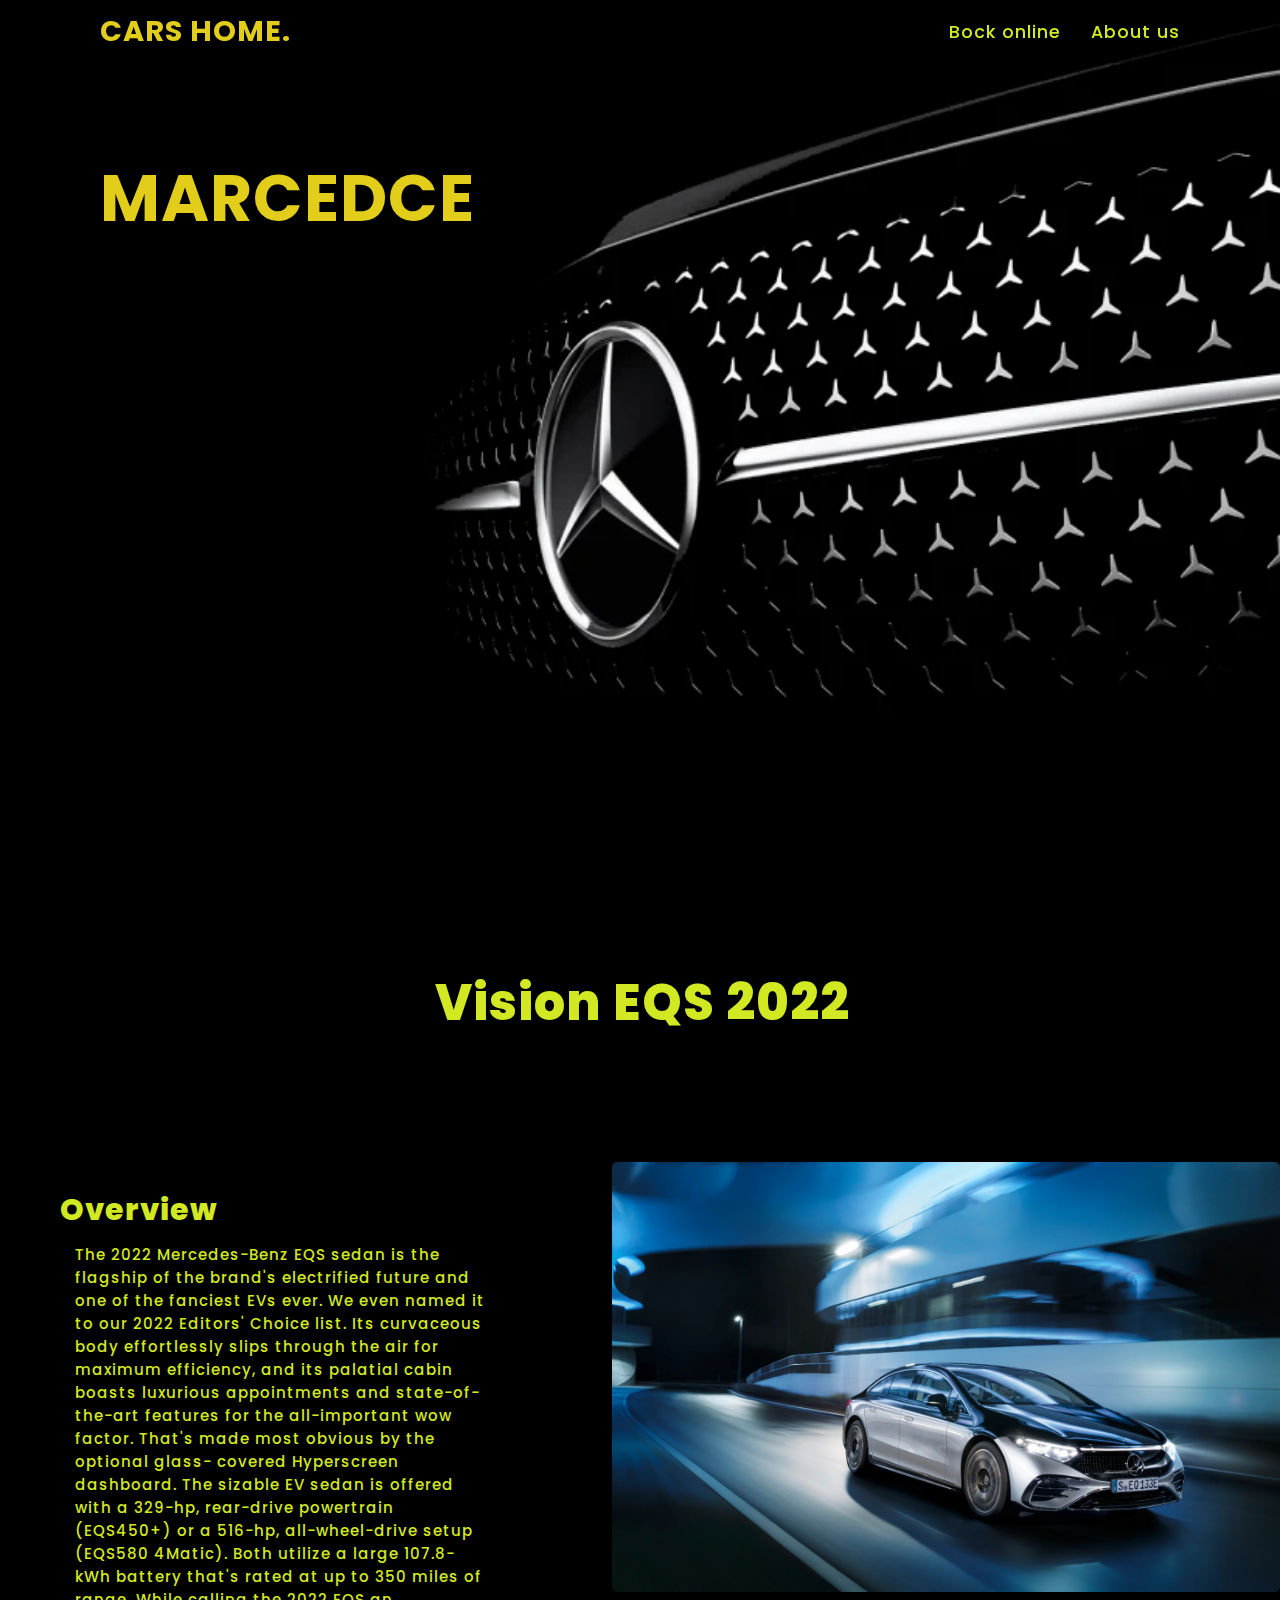
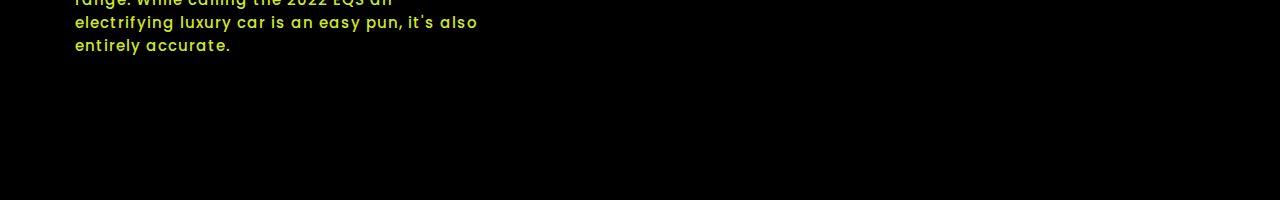
==== hazem/car1test.html @ 60c7c196 "Add files via upload" ====
<!DOCTYPE html>
<html lang="en">

<head>
    <meta charset="UTF-8" />
    <meta http-equiv="X-UA-Compatible" content="IE=edge" />
    <meta name="viewport" content="width=device-width, initial-scale=1.0" />
    <link rel="stylesheet" href="https://cdnjs.cloudflare.com/ajax/libs/font-awesome/6.1.1/css/all.min.css">
    <link rel="stylesheet" href="car1test.css" />
    <title>CARS HOME.,for buying,selling cars</title>
</head>

<body>
    <header>
        <a href="../index.html" class="logo">Cars home.</a>
        <nav class="navigation">
            <a href="../JIMY/html/bockonline.html">Bock online</a>
            <a href="../JIMY/html/aboutus.html">About us</a>
        </nav>
    </header>
    <section class="marcedcehome">
            <div>
                    <h1 class="main_h1">MARCEDCE</h1>
            </div>
    </section>
    <section class="marcedcedetails">
        <div class="page1">
            <div class="spa1">
                <h1>Vision EQS 2022</h1>
            </div>
            <div class="img">
                <img src="../JIMY/imgs/carhome.webp" alt="">
            </div>
            <aside class="aside1">
                <div class="info">
                    <h1>Overview</h1>
                    <p>
                        The 2022 Mercedes-Benz EQS sedan is the flagship of the brand's electrified future
                        and one of the fanciest EVs ever. We even named it to our 2022 Editors' Choice
                        list. Its curvaceous body effortlessly slips through the air for maximum efficiency,
                        and its palatial cabin boasts luxurious appointments and state-of-the-art features
                        for the all-important wow factor. That's made most obvious by the optional glass-
                        covered Hyperscreen dashboard. The sizable EV sedan is offered with a 329-hp,
                        rear-drive powertrain (EQS450+) or a 516-hp, all-wheel-drive setup (EQS580
                        4Matic). Both utilize a large 107.8-kWh battery that's rated at up to 350 miles of
                        range. While calling the 2022 EQS an electrifying luxury car is an easy pun, it's
                        also entirely accurate.
                    </p>
                </div>
            </aside>
            <span class="spa2"></span>
        </div>
    </section>
</body>

</html>
---- hazem/car1test.css ----
@import url('https://fonts.googleapis.com/css2?family=BIZ+UDPMincho&family=Poppins:ital,wght@0,100;0,200;0,300;0,400;0,500;0,600;0,700;0,800;0,900;1,100;1,200;1,300;1,400;1,500;1,600;1,700;1,800;1,900&display=swap');

* {
    font-family: 'BIZ UDPMincho', serif;
    font-family: 'Poppins', sans-serif;
    margin: 0%;
    padding: 0%;
    box-sizing: border-box;
    scroll-behavior: smooth;
    letter-spacing: 1px;

}

header {
    /* background-color: rgba(0 0 0/.5); */
    background: none;
    width: 100%;
    position: fixed;
    z-index: 999;
    display: flex;
    align-items: center;
    padding: 10px 100px;
}

.logo {
    text-decoration: none;
    color: #e2cd1a;
    text-transform: uppercase;
    font-size: 1.8em;
    font-weight: 700;
}
.navigation {
    margin-left: 100px;
}

.navigation a {
    text-decoration: none;
    color: #d1e822;
    font-size: 1.1em;
    font-weight: 500;
    padding-left: 25px;
} 


.marcedcehome {
    width: 100%;
    min-height: 100vh;
    display: flex;
    background: url(../JIMY/imgs/carbackground.webp);
    background-size: cover;
    background-position: center;
    background-attachment: fixed;
}

.main_h1 {
    color: #e2cd1a;
    margin-top: 150px;
    padding-left: 100px;
    font-size: 4.075em;
}
.page1 {
    height: 100vh;
    background-color: #eee;
    display: grid;
    grid-template-columns: repeat(10,1fr);
    grid-template-rows: 20% 66% 14%;
    grid-template-areas:
    "spa1 spa1 spa1 spa1 spa1 spa1 spa1 spa1 spa1 spa1"
    "side side side side cont cont cont cont cont cont"
    "spa2 spa2 spa2 spa2 spa2 spa2 spa2 spa2 spa2 spa2";
}

header {
    background-color: rgba(0 0 0/.5);
    width: 100%;
    position: fixed;
    z-index: 999;
    display: flex;
    justify-content: space-between;
    align-items: center;
    padding: 10px 100px;
}
.logo {
    grid-area: logo;
    text-decoration: none;
    color: #e2cd1a;
    text-transform: uppercase;
    font-size: 1.8em;
    font-weight: 700;
}

.navigation {
    grid-area: nav;
    margin-left: 100px;
}

.navigation a {
    text-decoration: none;
    color: #d1e822;
    font-size: 1.1em;
    font-weight: 500;
    padding-left: 25px;
} 

.spa1 {
    grid-area: spa1;
    background-color: black;
    color: #d1e822;
}

.spa1 h1 {
    margin-top: 65px;
    font-weight: 800;
    margin-left: 34%;
    font-size: 50px;
}
.img {
    grid-area: cont;
    background-color: rgb(0, 0, 0);
    color: white;
    display: flex;
    align-items: center;
}

.aside1 {
    grid-area: side;
    background-color: rgb(0, 0, 0);
    color: rgb(209, 232, 34);
    display: flex;
    justify-content: center;
    align-items: center;
}
.info {
    background-color: rgb(0, 0, 0);
    height:410px;
    border-radius: 5px;
    margin-left: 50px;
}
.info h1 {
    font-size: 30px;
    font-weight: 800;
    margin: 10px;
    margin-top: 15px;
}
.info p {
    font-size: 15px;
    font-weight: 500;
    margin: 25px;
    margin-top: 0;
}
.spa2 {
    grid-area: spa2;
    background-color: black;
}

img {
    width:800px;
    height:430px;
    border-radius: 5px;
    margin-left: 100px;
}

.page2 {
    height: 100vh;
    background-color: #eee;
    display: grid;
    grid-template-columns: repeat(10,1fr);
    grid-template-rows: 20% 66% 14%;
    grid-template-areas:
    "spa1 spa1 spa1 spa1 spa1 spa1 spa1 spa1 spa1 spa1"
    "cont cont cont cont cont cont cont side side side side"
    "spa2 spa2 spa2 spa2 spa2 spa2 spa2 spa2 spa2 spa2";
}

.spa3 {
    grid-area: spa1;
    background-color: black;
    color: #d1e822;
}

.spa3 h1 {
    margin-top: 65px;
    font-weight: 800;
    margin-left: 34%;
    font-size: 50px;
}

.img2 {
    grid-area: cont;
    background-color: rgb(0, 0, 0);
    color: white;
    display: flex;
    align-items: center;
}

.aside2 {
    grid-area: side;
    background-color: rgb(0, 0, 0);
    color: rgb(209, 232, 34);
    display: flex;
    justify-content: center;
    align-items: center;
}
.info2 {
    background-color: rgb(0, 0, 0);
    height:410px;
    border-radius: 5px;
    margin-left: 50px;
}
.info2 h1 {
    font-size: 30px;
    font-weight: 800;
    margin: 10px;
    margin-top: 15px;
}
.info2 p {
    font-size: 15px;
    font-weight: 500;
    margin: 25px;
    margin-top: 0;
}
.spa4 {
    grid-area: spa2;
    background-color: black;
}

img {
    width:800px;
    height:430px;
    border-radius: 5px;
    margin-left: 100px;
}
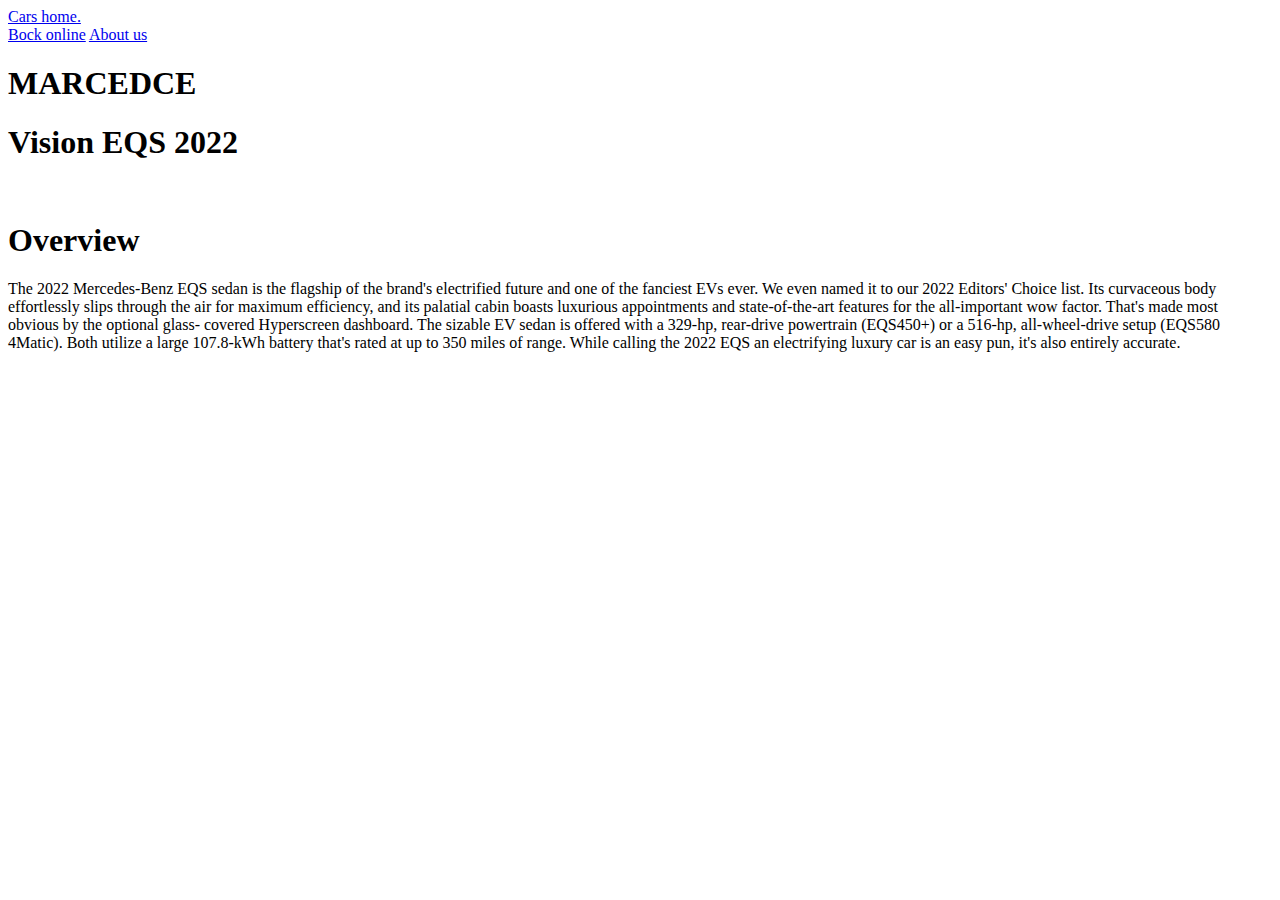
==== commit 3225b483: "Update car1test.html" ====
--- a/hazem/car1test.html
+++ b/hazem/car1test.html
@@ -6,16 +6,16 @@
     <meta http-equiv="X-UA-Compatible" content="IE=edge" />
     <meta name="viewport" content="width=device-width, initial-scale=1.0" />
     <link rel="stylesheet" href="https://cdnjs.cloudflare.com/ajax/libs/font-awesome/6.1.1/css/all.min.css">
-    <link rel="stylesheet" href="car1test.css" />
+    <link rel="stylesheet" href="/carshome/hazem/car1test.css" />
     <title>CARS HOME.,for buying,selling cars</title>
 </head>
 
 <body>
     <header>
-        <a href="../index.html" class="logo">Cars home.</a>
+        <a href="/carshome/index.html" class="logo">Cars home.</a>
         <nav class="navigation">
-            <a href="../JIMY/html/bockonline.html">Bock online</a>
-            <a href="../JIMY/html/aboutus.html">About us</a>
+            <a href="/carshome/JIMY/html/bockonline.html">Bock online</a>
+            <a href="/carshome/JIMY/html/aboutus.html">About us</a>
         </nav>
     </header>
     <section class="marcedcehome">
@@ -29,7 +29,7 @@
                 <h1>Vision EQS 2022</h1>
             </div>
             <div class="img">
-                <img src="../JIMY/imgs/carhome.webp" alt="">
+                <img src="/carshome/JIMY/imgs/carhome.webp" alt="">
             </div>
             <aside class="aside1">
                 <div class="info">
@@ -53,4 +53,4 @@
     </section>
 </body>
 
-</html>+</html>
